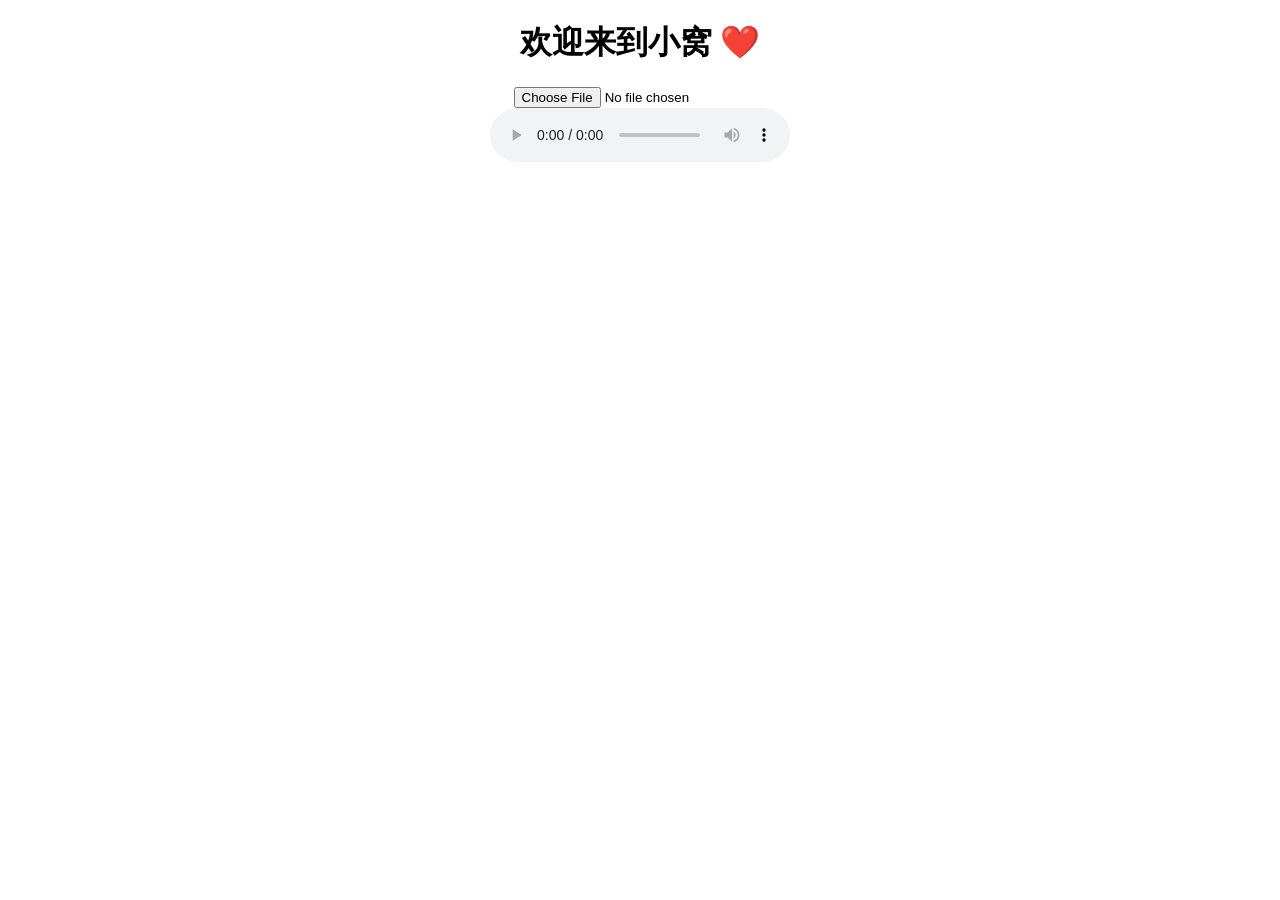
==== main.html @ 2cd14a40 "Add files via upload" ====
<!DOCTYPE html>
<html>
<head>
  <title>小窝</title>
  <link rel="stylesheet" href="css/style.css">
</head>
<body>

<h1>欢迎来到小窝 ❤️</h1>

<input type="file" id="upload">
<div id="gallery"></div>

<audio id="bgm" controls autoplay loop>
  <source src="assets/music/your.mp3" type="audio/mpeg">
</audio>

<script type="module" src="js/album.js"></script>

</body>
</html>
---- css/style.css ----
body {
  text-align: center;
  font-family: sans-serif;
}

#gallery img {
  width: 200px;
  margin: 10px;
  border-radius: 10px;
}
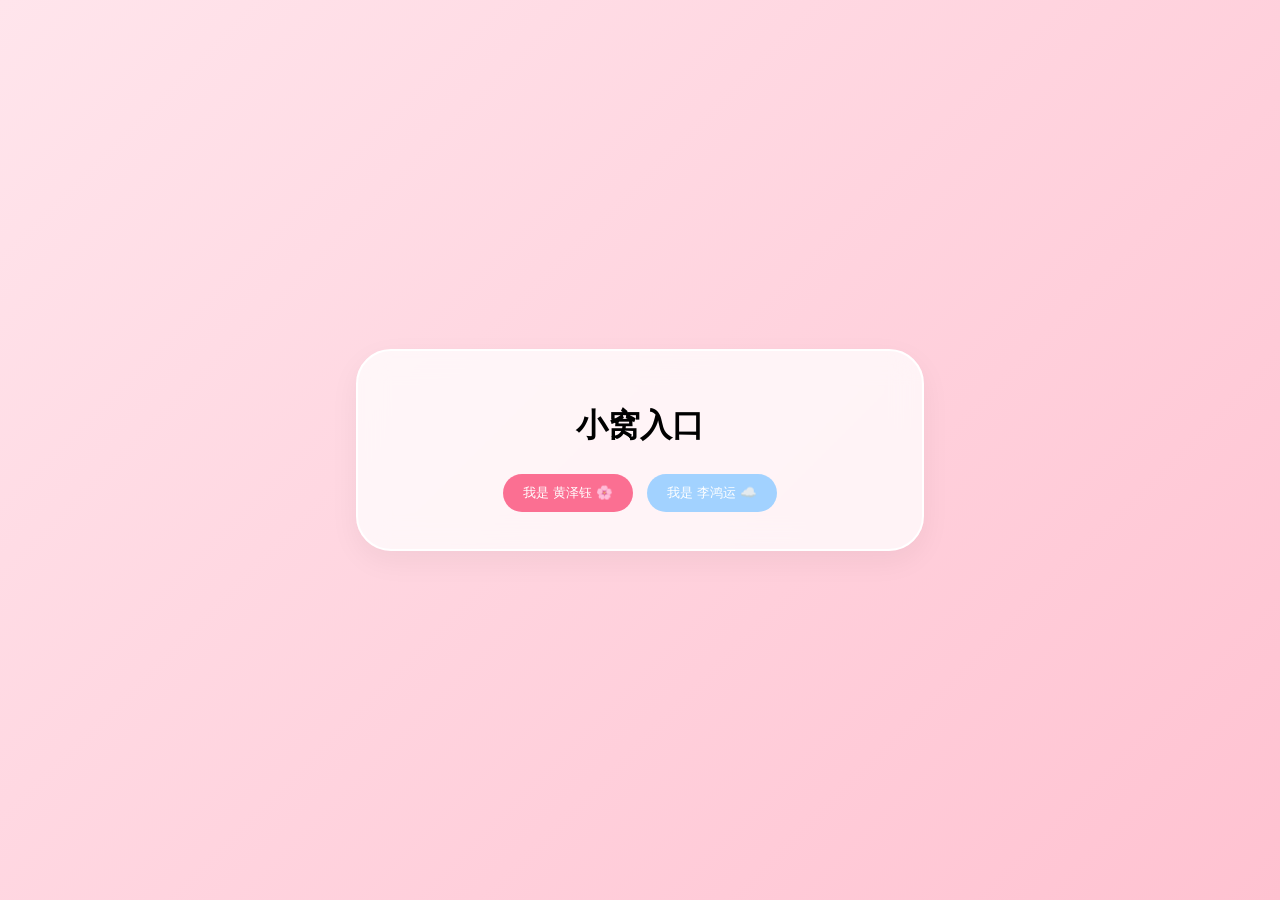
==== commit a9249478: "Add files via upload" ====
--- a/main.html
+++ b/main.html
@@ -1,21 +1,27 @@
 <!DOCTYPE html>
-<html>
+<html lang="zh-CN">
 <head>
-  <title>小窝</title>
-  <link rel="stylesheet" href="css/style.css">
+    <meta charset="UTF-8"><title>小窝核心</title>
+    <link rel="stylesheet" href="css/style.css">
 </head>
 <body>
-
-<h1>欢迎来到小窝 ❤️</h1>
-
-<input type="file" id="upload">
-<div id="gallery"></div>
-
-<audio id="bgm" controls autoplay loop>
-  <source src="assets/music/your.mp3" type="audio/mpeg">
-</audio>
-
-<script type="module" src="js/album.js"></script>
-
+    <div id="viewer-overlay" onclick="closeViewer()">
+        <img id="viewer-img" src="">
+        <button class="btn" id="download-btn">📥 下载</button>
+    </div>
+    <div class="container">
+        <div id="main-page" class="card hidden">
+            <div class="timer-box"><div id="love-timer" class="timer-num"></div></div>
+            <h2 id="welcome-msg"></h2>
+            <div class="menu-grid">
+                <button class="btn" id="btn-album">📷 相册</button>
+            </div>
+        </div>
+        <div id="content-page" class="card hidden">
+            <div id="page-detail"></div>
+            <button class="btn" id="btn-back">⬅️ 返回</button>
+        </div>
+    </div>
+    <script type="module" src="js/main.js"></script>
 </body>
-</html>
+</html>
--- a/css/style.css
+++ b/css/style.css
@@ -1,10 +1,18 @@
-body {
-  text-align: center;
-  font-family: sans-serif;
+:root {
+    --soft-pink: #ffc2d1; --light-pink: #fff0f3; --deep-pink: #fb6f92;
+    --boy-blue: #a2d2ff; --glass: rgba(255, 255, 255, 0.75);
+    --xmas-red: #d62828; --xmas-green: #2d6a4f;
 }
-
-#gallery img {
-  width: 200px;
-  margin: 10px;
-  border-radius: 10px;
-}
+body { margin: 0; font-family: 'PingFang SC', sans-serif; background: linear-gradient(135deg, #ffe5ec 0%, #ffc2d1 100%); transition: 1s; overflow-x: hidden; }
+body.birthday-theme { background: linear-gradient(135deg, var(--xmas-red) 0%, var(--xmas-green) 100%) !important; }
+.container { height: 100vh; display: flex; justify-content: center; align-items: center; }
+.card { background: var(--glass); padding: 2rem; border-radius: 35px; backdrop-filter: blur(15px); border: 2px solid white; text-align: center; width: 90%; max-width: 500px; box-shadow: 0 10px 30px rgba(0,0,0,0.05); }
+.hidden { display: none !important; }
+.btn { padding: 10px 20px; border: none; border-radius: 25px; cursor: pointer; background: var(--deep-pink); color: white; margin: 5px; }
+.timer-num { font-size: 1.5rem; font-weight: bold; color: var(--deep-pink); margin: 10px 0; }
+.album-view { display: grid; grid-template-columns: repeat(3, 1fr); gap: 10px; padding: 10px; }
+.album-img-wrapper img { width: 100%; aspect-ratio: 1; object-fit: cover; border-radius: 10px; cursor: pointer; }
+#viewer-overlay { position: fixed; top: 0; left: 0; width: 100%; height: 100%; background: rgba(0,0,0,0.9); z-index: 1000; display: none; align-items: center; justify-content: center; flex-direction: column; }
+#viewer-img { max-width: 90%; max-height: 80%; border-radius: 10px; }
+.decoration { position: fixed; top: -50px; z-index: 99; pointer-events: none; animation: fall linear infinite; }
+@keyframes fall { to { transform: translateY(110vh) rotate(360deg); } }
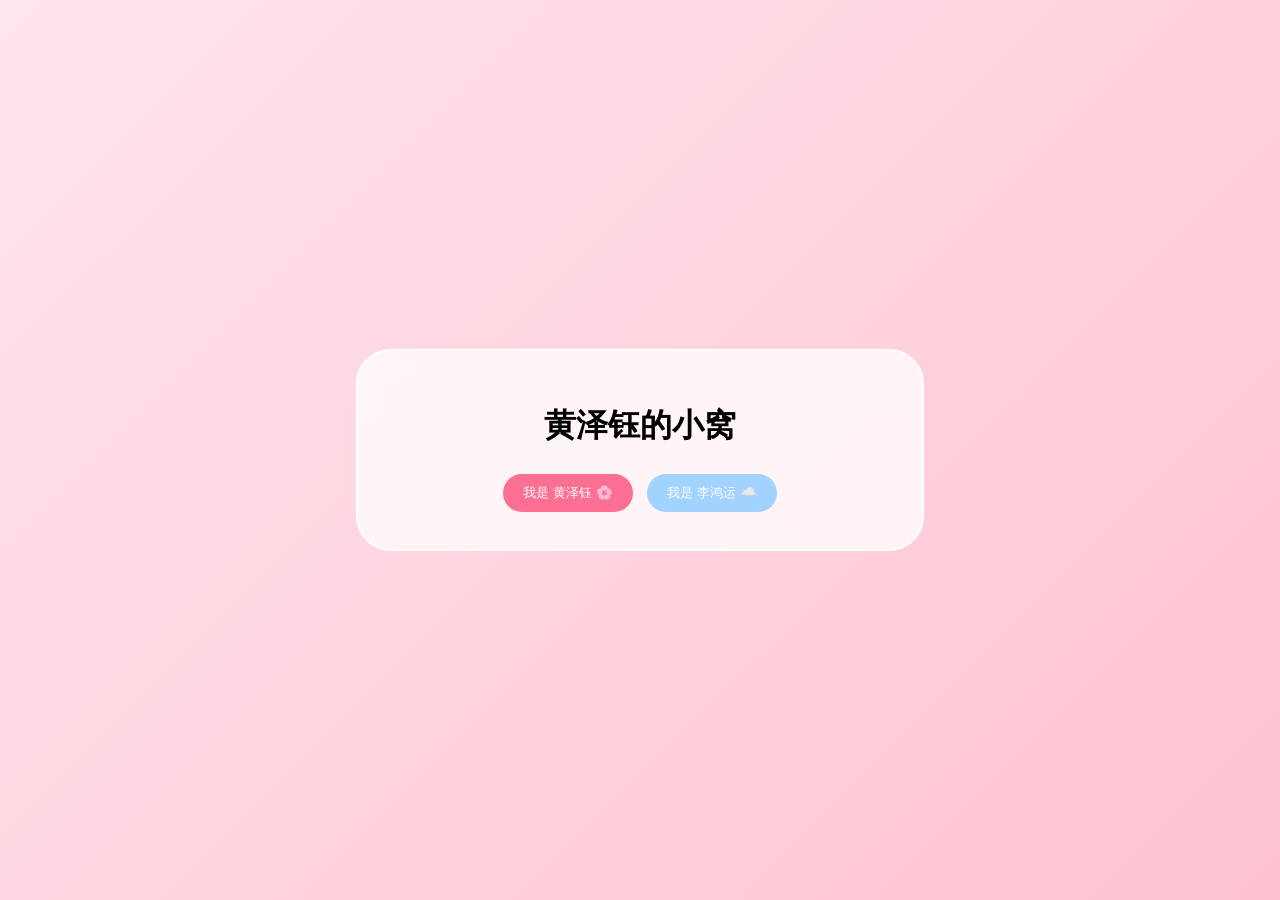
==== commit 316dcc91: "Add files via upload" ====
--- a/main.html
+++ b/main.html
@@ -11,10 +11,16 @@
     </div>
     <div class="container">
         <div id="main-page" class="card hidden">
-            <div class="timer-box"><div id="love-timer" class="timer-num"></div></div>
+            <div class="timer-box">
+                <div style="font-size:0.8rem; color:#888">我们已经在一起</div>
+                <div id="love-timer" class="timer-num"></div>
+            </div>
             <h2 id="welcome-msg"></h2>
             <div class="menu-grid">
-                <button class="btn" id="btn-album">📷 相册</button>
+                <div class="menu-item" id="btn-album">📷 相册</div>
+                <div class="menu-item" id="btn-memo">📖 回忆录</div>
+                <div class="menu-item" id="btn-mood">✍️ 记心情</div>
+                <div class="menu-item" id="btn-miss">❤️ 想你了</div>
             </div>
         </div>
         <div id="content-page" class="card hidden">
--- a/css/style.css
+++ b/css/style.css
@@ -6,12 +6,17 @@
 body { margin: 0; font-family: 'PingFang SC', sans-serif; background: linear-gradient(135deg, #ffe5ec 0%, #ffc2d1 100%); transition: 1s; overflow-x: hidden; }
 body.birthday-theme { background: linear-gradient(135deg, var(--xmas-red) 0%, var(--xmas-green) 100%) !important; }
 .container { height: 100vh; display: flex; justify-content: center; align-items: center; }
-.card { background: var(--glass); padding: 2rem; border-radius: 35px; backdrop-filter: blur(15px); border: 2px solid white; text-align: center; width: 90%; max-width: 500px; box-shadow: 0 10px 30px rgba(0,0,0,0.05); }
+.card { background: var(--glass); padding: 2rem; border-radius: 35px; backdrop-filter: blur(15px); border: 2px solid white; text-align: center; width: 90%; max-width: 500px; }
 .hidden { display: none !important; }
 .btn { padding: 10px 20px; border: none; border-radius: 25px; cursor: pointer; background: var(--deep-pink); color: white; margin: 5px; }
 .timer-num { font-size: 1.5rem; font-weight: bold; color: var(--deep-pink); margin: 10px 0; }
-.album-view { display: grid; grid-template-columns: repeat(3, 1fr); gap: 10px; padding: 10px; }
-.album-img-wrapper img { width: 100%; aspect-ratio: 1; object-fit: cover; border-radius: 10px; cursor: pointer; }
+.menu-grid { display: grid; grid-template-columns: 1fr 1fr; gap: 15px; margin-top: 20px; }
+.menu-item { background: white; padding: 20px; border-radius: 20px; cursor: pointer; color: var(--deep-pink); font-weight: bold; }
+.album-view { display: grid; grid-template-columns: repeat(3, 1fr); gap: 10px; }
+.album-view img { width: 100%; aspect-ratio: 1; object-fit: cover; border-radius: 10px; }
+.memo-item { padding: 10px; margin: 5px 0; border-radius: 15px; font-size: 13px; max-width: 80%; }
+.memo-left { background: var(--light-pink); align-self: flex-start; text-align: left; }
+.memo-right { background: var(--boy-blue); color: white; align-self: flex-end; margin-left: 20%; text-align: right; }
 #viewer-overlay { position: fixed; top: 0; left: 0; width: 100%; height: 100%; background: rgba(0,0,0,0.9); z-index: 1000; display: none; align-items: center; justify-content: center; flex-direction: column; }
 #viewer-img { max-width: 90%; max-height: 80%; border-radius: 10px; }
 .decoration { position: fixed; top: -50px; z-index: 99; pointer-events: none; animation: fall linear infinite; }
